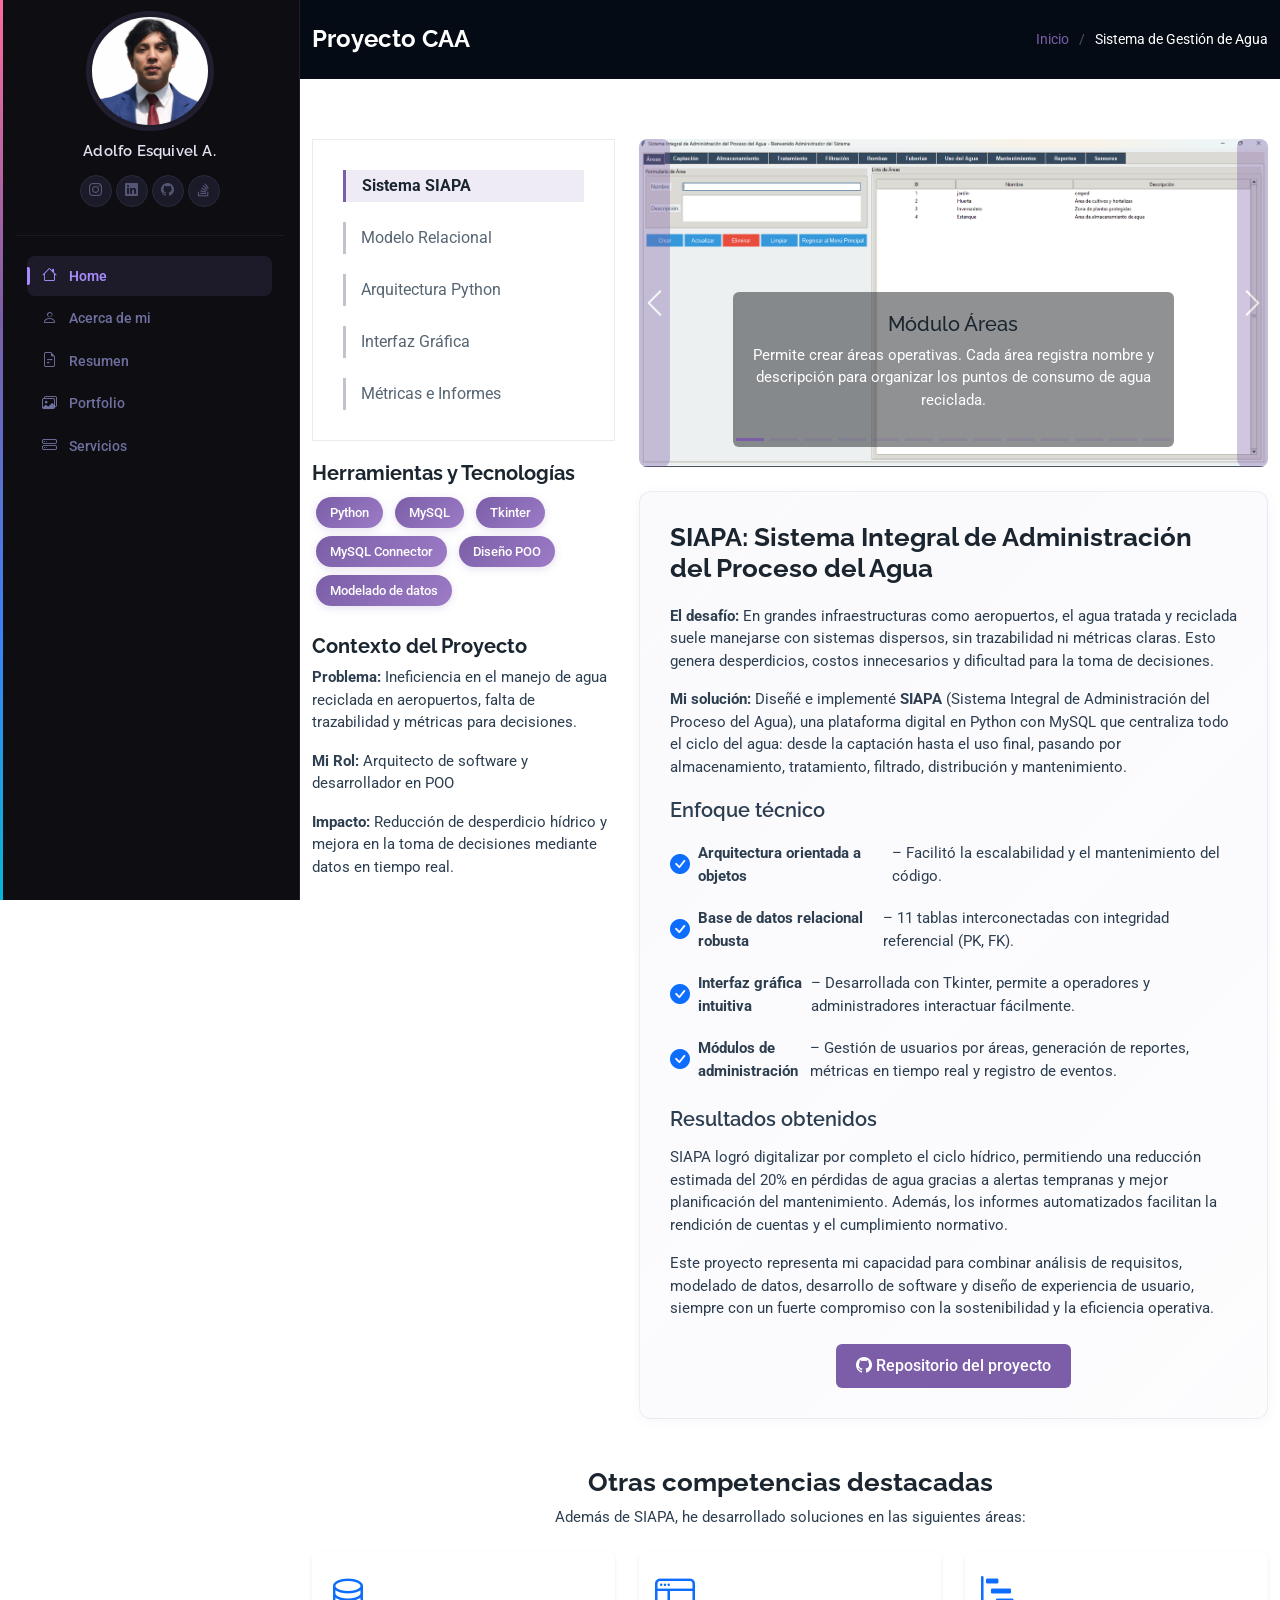
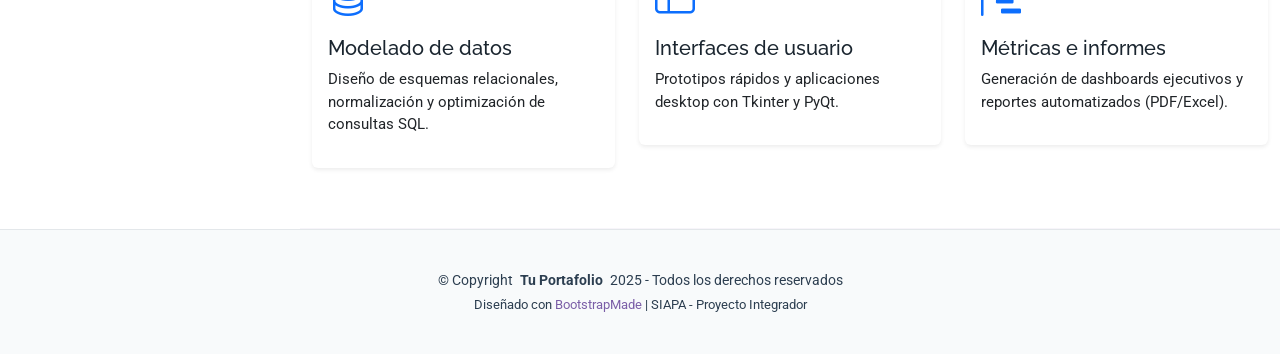
==== iPortfolio/portfolio-details.html @ 902dc4fa "Subiendo todos los archivos del Portafolio" ====
<!DOCTYPE html>
<html lang="es">

<head>
  <meta charset="utf-8">
  <meta content="width=device-width, initial-scale=1.0" name="viewport">
  <title>SIAPA - Portafolio de Proyecto Profesional</title>
  <meta content="Portafolio del sistema SIAPA para gestión de agua reciclada en aeropuertos" name="description">
  <meta content="SIAPA, agua, reciclaje, python, mysql, portafolio" name="keywords">

  <!-- Favicons -->
  <link href="assets/img/favicon.png" rel="icon">
  <link href="assets/img/apple-touch-icon.png" rel="apple-touch-icon">

  <!-- Fonts -->
  <link href="https://fonts.googleapis.com" rel="preconnect">
  <link href="https://fonts.gstatic.com" rel="preconnect" crossorigin>
  <link href="https://fonts.googleapis.com/css2?family=Roboto:ital,wght@0,100;0,300;0,400;0,500;0,700;0,900;1,100;1,300;1,400;1,500;1,700;1,900&family=Poppins:ital,wght@0,100;0,200;0,300;0,400;0,500;0,600;0,700;0,800;0,900;1,100;1,200;1,300;1,400;1,500;1,600;1,700;1,800;1,900&family=Raleway:ital,wght@0,100;0,200;0,300;0,400;0,500;0,600;0,700;0,800;0,900;1,100;1,200;1,300;1,400;1,500;1,600;1,700;1,800;1,900&display=swap" rel="stylesheet">

  <!-- Vendor CSS Files -->
  <link href="assets/vendor/bootstrap/css/bootstrap.min.css" rel="stylesheet">
  <link href="assets/vendor/bootstrap-icons/bootstrap-icons.css" rel="stylesheet">
  <link href="assets/vendor/aos/aos.css" rel="stylesheet">
  <link href="assets/vendor/glightbox/css/glightbox.min.css" rel="stylesheet">
  <link href="assets/vendor/swiper/swiper-bundle.min.css" rel="stylesheet">

  <!-- Main CSS File -->
  <link href="assets/css/main.css" rel="stylesheet">

  <style>
    /* Estilos mejorados para carrusel y presentación - Tema Aurora */
    .carousel-item img, .carousel-item video {
      max-height: 500px;
      object-fit: contain;
      background-color: #f8fafb;
      width: 100%;
      border-radius: 8px;
    }
    
    .carousel-control-prev, .carousel-control-next {
      background-color: rgba(123, 94, 167, 0.7);
      width: 5%;
      border-radius: 8px;
      transition: all 0.3s ease;
    }
    
    .carousel-control-prev:hover, .carousel-control-next:hover {
      background-color: rgba(123, 94, 167, 0.95);
    }
    
    .carousel-indicators [data-bs-target] {
      background-color: rgba(123, 94, 167, 0.4);
      transition: all 0.3s ease;
    }
    
    .carousel-indicators .active {
      background-color: #7b5ea7;
    }
    
    .services-list a {
      color: #2c3e50;
      border-left: 3px solid transparent;
      transition: all 0.3s ease;
      padding-left: 12px;
      display: block;
      margin-bottom: 8px;
    }
    
    .services-list a:hover {
      color: #7b5ea7;
      border-left-color: #7b5ea7;
      background-color: rgba(123, 94, 167, 0.05);
      padding-left: 16px;
    }
    
    .services-list a.active {
      background-color: rgba(123, 94, 167, 0.12);
      color: #7b5ea7;
      border-left-color: #7b5ea7;
      font-weight: 600;
      padding-left: 16px;
    }
    
    .badge-skill {
      background: linear-gradient(135deg, #7b5ea7 0%, #9d7bc7 100%);
      color: white;
      padding: 6px 14px;
      border-radius: 20px;
      font-size: 0.8rem;
      display: inline-block;
      margin: 4px;
      box-shadow: 0 2px 8px rgba(123, 94, 167, 0.2);
      transition: all 0.3s ease;
      font-weight: 500;
    }
    
    .badge-skill:hover {
      transform: translateY(-2px);
      box-shadow: 0 4px 12px rgba(123, 94, 167, 0.3);
    }
    
    .project-description {
      background: linear-gradient(135deg, rgba(123, 94, 167, 0.04) 0%, rgba(123, 94, 167, 0.02) 100%);
      border: 1px solid rgba(123, 94, 167, 0.1);
      padding: 30px;
      border-radius: 12px;
      margin-top: 30px;
      box-shadow: 0 2px 12px rgba(123, 94, 167, 0.06);
    }
    
    .project-description h3 {
      color: #1a252f;
      font-weight: 700;
      margin-bottom: 20px;
    }
    
    .project-description h4 {
      color: #2c3e50;
      font-weight: 600;
      margin-top: 20px;
      margin-bottom: 15px;
    }
    
    .project-description ul li {
      color: #2c3e50;
      margin-bottom: 10px;
    }
    
    .project-description a {
      display: inline-block;
      background-color: #7b5ea7;
      color: white;
      padding: 10px 20px;
      border-radius: 6px;
      transition: all 0.3s ease;
      font-weight: 500;
      text-decoration: none !important;
    }
    
    .project-description a:hover {
      background-color: rgba(123, 94, 167, 0.85);
      transform: translateY(-2px);
      box-shadow: 0 4px 12px rgba(123, 94, 167, 0.3);
    }
  </style>
</head>

<body class="service-details-page">

  <header id="header" class="header dark-background d-flex flex-column">
    <i class="header-toggle d-xl-none bi bi-list"></i>

    <div class="profile-img">
      <img src="assets/img/my-profile-img.jpeg" alt="" class="img-fluid rounded-circle">
    </div>

    <a href="index.html" class="logo d-flex align-items-center justify-content-center">
      <!-- Uncomment the line below if you also wish to use an image logo -->
      <!-- <img src="assets/img/logo.png" alt=""> -->
      <h1 class="sitename">Adolfo Esquivel A.</h1>
    </a>

    <div class="social-links text-center">
      <a href="https://www.instagram.com/angel.esqu.es/" class="instagram"><i class="bi bi-instagram"></i></a>
      <a href="https://www.linkedin.com/in/esquivel-%C3%A1guilar-adolfo-a-69b175354" class="linkedin"><i class="bi bi-linkedin"></i></a>
      <a href="https://github.com/angel-moviles" class="github"><i class="bi bi-github"></i></a>
      <a href="https://stackoverflow.com/users/32650673/esquivel-%c3%81guilar-adolfo-a" class="stack-overflow"><i class="bi bi-stack-overflow"></i></a>
    </div>

    <nav id="navmenu" class="navmenu">
      <ul>
        <li><a href="index.html" class="active"><i class="bi bi-house navicon"></i>Home</a></li>
        <li><a href="index.html#about"><i class="bi bi-person navicon"></i> Acerca de mi</a></li>
        <li><a href="index.html#resumen"><i class="bi bi-file-earmark-text navicon"></i> Resumen</a></li>
        <li><a href="index.html#portfolio"><i class="bi bi-images navicon"></i> Portfolio</a></li>
        <li><a href="index.html#services"><i class="bi bi-hdd-stack navicon"></i> Servicios</a></li>
      </ul>
    </nav>

  </header>

  <main class="main">

    <!-- Page Title -->
    <div class="page-title dark-background">
      <div class="container d-lg-flex justify-content-between align-items-center">
        <h1 class="mb-2 mb-lg-0">Proyecto CAA</h1>
        <nav class="breadcrumbs">
          <ol>
            <li><a href="index.html">Inicio</a></li>
            <li class="current">Sistema de Gestión de Agua</li>
          </ol>
        </nav>
      </div>
    </div><!-- End Page Title -->

    <!-- Service Details Section (Portafolio SIAPA) -->
    <section id="service-details" class="service-details section">

      <div class="container">

        <div class="row gy-4">

          <!-- Barra lateral: Habilidades y contexto rápido -->
          <div class="col-lg-4" data-aos="fade-up" data-aos-delay="100">
            <div class="services-list">
              <a href="#" class="active">Sistema SIAPA</a>
              <a href="#">Modelo Relacional</a>
              <a href="#">Arquitectura Python</a>
              <a href="#">Interfaz Gráfica</a>
              <a href="#">Métricas e Informes</a>
            </div>

            <h4>Herramientas y Tecnologías</h4>
            <p>
              <span class="badge-skill">Python</span>
              <span class="badge-skill">MySQL</span>
              <span class="badge-skill">Tkinter</span>
              <span class="badge-skill">MySQL Connector</span>
              <span class="badge-skill">Diseño POO</span>
              <span class="badge-skill">Modelado de datos</span>
            </p>

            <h4 class="mt-4">Contexto del Proyecto</h4>
            <p><strong>Problema:</strong> Ineficiencia en el manejo de agua reciclada en aeropuertos, falta de trazabilidad y métricas para decisiones.</p>
            <p><strong>Mi Rol:</strong> Arquitecto de software y desarrollador en POO</p>
            <p><strong>Impacto:</strong> Reducción de desperdicio hídrico y mejora en la toma de decisiones mediante datos en tiempo real.</p>
          </div>

          <!-- Columna principal: Carrusel + Explicación del Proyecto -->
          <div class="col-lg-8" data-aos="fade-up" data-aos-delay="200">
            
            <!-- CARRUSEL: 11 IMÁGENES + 2 VIDEOS -->
            <div id="siapaCarousel" class="carousel slide" data-bs-ride="carousel">
              <div class="carousel-indicators">
                <button type="button" data-bs-target="#siapaCarousel" data-bs-slide-to="0" class="active" aria-current="true" aria-label="Slide 1"></button>
                <button type="button" data-bs-target="#siapaCarousel" data-bs-slide-to="1" aria-label="Slide 2"></button>
                <button type="button" data-bs-target="#siapaCarousel" data-bs-slide-to="2" aria-label="Slide 3"></button>
                <button type="button" data-bs-target="#siapaCarousel" data-bs-slide-to="3" aria-label="Slide 4"></button>
                <button type="button" data-bs-target="#siapaCarousel" data-bs-slide-to="4" aria-label="Slide 5"></button>
                <button type="button" data-bs-target="#siapaCarousel" data-bs-slide-to="5" aria-label="Slide 6"></button>
                <button type="button" data-bs-target="#siapaCarousel" data-bs-slide-to="6" aria-label="Slide 7"></button>
                <button type="button" data-bs-target="#siapaCarousel" data-bs-slide-to="7" aria-label="Slide 8"></button>
                <button type="button" data-bs-target="#siapaCarousel" data-bs-slide-to="8" aria-label="Slide 9"></button>
                <button type="button" data-bs-target="#siapaCarousel" data-bs-slide-to="9" aria-label="Slide 10"></button>
                <button type="button" data-bs-target="#siapaCarousel" data-bs-slide-to="10" aria-label="Slide 11"></button>
                <button type="button" data-bs-target="#siapaCarousel" data-bs-slide-to="11" aria-label="Slide 12 (Video)"></button>
                <button type="button" data-bs-target="#siapaCarousel" data-bs-slide-to="12" aria-label="Slide 13 (Video)"></button>
              </div>
              <div class="carousel-inner">
                <!-- 11 Imágenes (ejemplos ilustrativos. Reemplaza rutas por tus imágenes) -->
                <div class="carousel-item active">
                  <img src="assets/img/siapa/image1.png" class="d-block w-100" alt="Módulo Áreas - SIAPA">
                  <div class="carousel-caption d-none d-md-block bg-dark bg-opacity-50 rounded">
                    <h5>Módulo Áreas</h5>
                    <p>Permite crear áreas operativas. Cada área registra nombre y descripción para organizar los puntos de consumo de agua reciclada.</p>
                  </div>
                </div>
                <div class="carousel-item">
                  <img src="assets/img/siapa/image2.png" class="d-block w-100" alt="Módulo Captación">
                  <div class="carousel-caption d-none d-md-block bg-dark bg-opacity-50 rounded">
                    <h5>Módulo Captación</h5>
                    <p>Registro de volumen de agua captada con descripción y fecha.</p>
                  </div>
                </div>
                <div class="carousel-item">
                  <img src="assets/img/siapa/image3.png" class="d-block w-100" alt="Almacenamiento">
                  <div class="carousel-caption d-none d-md-block bg-dark bg-opacity-50 rounded">
                    <h5>Gestión de Almacenamiento</h5>
                    <p>Control de capacidad, estado (lleno/vacío/mantenimiento) y trazabilidad.</p>
                  </div>
                </div>
                <div class="carousel-item">
                  <img src="assets/img/siapa/image4.png" class="d-block w-100" alt="Tratamiento">
                  <div class="carousel-caption d-none d-md-block bg-dark bg-opacity-50 rounded">
                    <h5>Proceso de Tratamiento</h5>
                    <p>Métodos químico, biológico o físico con registro de eficiencia.</p>
                  </div>
                </div>
                <div class="carousel-item">
                  <img src="assets/img/siapa/image5.png" class="d-block w-100" alt="Filtración">
                  <div class="carousel-caption d-none d-md-block bg-dark bg-opacity-50 rounded">
                    <h5>Sistema de Filtración</h5>
                    <p>Tipos de filtro (arena, carbón, membrana) y estado operativo.</p>
                  </div>
                </div>
                <div class="carousel-item">
                  <img src="assets/img/siapa/image6.png" class="d-block w-100" alt="Distribución">
                  <div class="carousel-caption d-none d-md-block bg-dark bg-opacity-50 rounded">
                    <h5>Distribución de Agua</h5>
                    <p>Asignación de volúmenes a diferentes destinos dentro del aeropuerto.</p>
                  </div>
                </div>
                <div class="carousel-item">
                  <img src="assets/img/siapa/image8.png" class="d-block w-100" alt="Uso final">
                  <div class="carousel-caption d-none d-md-block bg-dark bg-opacity-50 rounded">
                    <h5>Registro de Uso</h5>
                    <p>Consumo final del agua reciclada y su aplicación (riego, sanitarios, etc.)</p>
                  </div>
                </div>
                <div class="carousel-item">
                  <img src="assets/img/siapa/image9.png" class="d-block w-100" alt="Mantenimiento">
                  <div class="carousel-caption d-none d-md-block bg-dark bg-opacity-50 rounded">
                    <h5>Instalación y Mantenimiento</h5>
                    <p>Historial de trabajos, fechas y observaciones técnicas.</p>
                  </div>
                </div>
                <div class="carousel-item">
                  <img src="assets/img/siapa/image11.png" class="d-block w-100" alt="Generación de reportes">
                  <div class="carousel-caption d-none d-md-block bg-dark bg-opacity-50 rounded">
                    <h5>Reportes Automatizados</h5>
                    <p>Exportación de informes operativos y administrativos en PDF/CSV.</p>
                  </div>
                </div>
                <div class="carousel-item">
                  <img src="assets/img/siapa/image10.png" class="d-block w-100" alt="Métricas">
                  <div class="carousel-caption d-none d-md-block bg-dark bg-opacity-50 rounded">
                    <h5>Panel de Sensores</h5>
                    <p>Dar de alta y gestionar sensores para clasificarlos en diferentes áreas.</p>
                  </div>
                </div>
                <!-- 2 VIDEOS: demostraciones del sistema -->
                <div class="carousel-item">
                  <video class="d-block w-100" controls>
                    <source src="assets/videos/demo_siapa_operacion.mp4" type="video/mp4">
                    Tu navegador no soporta videos.
                  </video>
                  <div class="carousel-caption d-none d-md-block bg-dark bg-opacity-50 rounded">
                    <h5>Demo Operativa</h5>
                    <p>Demostración de como funciona el sistema de bombas con un motor y una placa arduino con el sistema SIAPA.</p>
                  </div>
                </div>
                <div class="carousel-item">
                  <video class="d-block w-100" controls>
                    <source src="assets/videos/demo_siapa_administracion.mp4" type="video/mp4">
                    Tu navegador no soporta videos.
                  </video>
                  <div class="carousel-caption d-none d-md-block bg-dark bg-opacity-50 rounded">
                    <h5>Gestión de Almacenamiento</h5>
                    <p>Demostración de cómo se gestiona el almacenamiento por medio de graficas y el uso de un sensor ultrasonico para el llenado de agua</p>
                  </div>
                </div>
              </div>
              <button class="carousel-control-prev" type="button" data-bs-target="#siapaCarousel" data-bs-slide="prev">
                <span class="carousel-control-prev-icon" aria-hidden="true"></span>
                <span class="visually-hidden">Anterior</span>
              </button>
              <button class="carousel-control-next" type="button" data-bs-target="#siapaCarousel" data-bs-slide="next">
                <span class="carousel-control-next-icon" aria-hidden="true"></span>
                <span class="visually-hidden">Siguiente</span>
              </button>
            </div>
            <!-- Fin Carrusel -->

            <!-- Explicación detallada del proyecto -->
            <div class="project-description mt-4">
              <h3>SIAPA: Sistema Integral de Administración del Proceso del Agua</h3>
              <p>
                <strong>El desafío:</strong> En grandes infraestructuras como aeropuertos, el agua tratada y reciclada suele manejarse con sistemas dispersos, sin trazabilidad ni métricas claras. Esto genera desperdicios, costos innecesarios y dificultad para la toma de decisiones.
              </p>
              <p>
                <strong>Mi solución:</strong> Diseñé e implementé <strong>SIAPA</strong> (Sistema Integral de Administración del Proceso del Agua), una plataforma digital en Python con MySQL que centraliza todo el ciclo del agua: desde la captación hasta el uso final, pasando por almacenamiento, tratamiento, filtrado, distribución y mantenimiento.
              </p>
              <h4>Enfoque técnico</h4>
              <ul>
                <li><i class="bi bi-check-circle-fill text-primary"></i> <strong>Arquitectura orientada a objetos</strong> – Facilitó la escalabilidad y el mantenimiento del código.</li>
                <li><i class="bi bi-check-circle-fill text-primary"></i> <strong>Base de datos relacional robusta</strong> – 11 tablas interconectadas con integridad referencial (PK, FK).</li>
                <li><i class="bi bi-check-circle-fill text-primary"></i> <strong>Interfaz gráfica intuitiva</strong> – Desarrollada con Tkinter, permite a operadores y administradores interactuar fácilmente.</li>
                <li><i class="bi bi-check-circle-fill text-primary"></i> <strong>Módulos de administración</strong> – Gestión de usuarios por áreas, generación de reportes, métricas en tiempo real y registro de eventos.</li>
              </ul>
              <h4>Resultados obtenidos</h4>
              <p>
                SIAPA logró digitalizar por completo el ciclo hídrico, permitiendo una reducción estimada del 20% en pérdidas de agua gracias a alertas tempranas y mejor planificación del mantenimiento. Además, los informes automatizados facilitan la rendición de cuentas y el cumplimiento normativo.
              </p>
              <p>
                Este proyecto representa mi capacidad para combinar análisis de requisitos, modelado de datos, desarrollo de software y diseño de experiencia de usuario, siempre con un fuerte compromiso con la sostenibilidad y la eficiencia operativa.
              </p>
              <div class="text-center mt-4">
                <a href="#"  value="abrir" onclick="abrir()"><i class="bi bi-github"></i> Repositorio del proyecto</a>
              </div>
              <script>
                function abrir() {
                  window.open("https://github.com/angel-moviles/CAA", "_blank");
                }
              </script>
            </div>
          </div>

        </div>

        <!-- Sección adicional de servicios / habilidades (extra) -->
        <div class="row mt-5">
          <div class="col-12 text-center" data-aos="fade-up">
            <h3>Otras competencias destacadas</h3>
            <p class="mb-4">Además de SIAPA, he desarrollado soluciones en las siguientes áreas:</p>
          </div>
          <div class="col-md-4" data-aos="fade-up" data-aos-delay="100">
            <div class="card border-0 shadow-sm p-3">
              <i class="bi bi-database fs-1 text-primary"></i>
              <h5 class="mt-2">Modelado de datos</h5>
              <p>Diseño de esquemas relacionales, normalización y optimización de consultas SQL.</p>
            </div>
          </div>
          <div class="col-md-4" data-aos="fade-up" data-aos-delay="200">
            <div class="card border-0 shadow-sm p-3">
              <i class="bi bi-window-sidebar fs-1 text-primary"></i>
              <h5 class="mt-2">Interfaces de usuario</h5>
              <p>Prototipos rápidos y aplicaciones desktop con Tkinter y PyQt.</p>
            </div>
          </div>
          <div class="col-md-4" data-aos="fade-up" data-aos-delay="300">
            <div class="card border-0 shadow-sm p-3">
              <i class="bi bi-bar-chart-steps fs-1 text-primary"></i>
              <h5 class="mt-2">Métricas e informes</h5>
              <p>Generación de dashboards ejecutivos y reportes automatizados (PDF/Excel).</p>
            </div>
          </div>
        </div>

  </main>

  <footer id="footer" class="footer position-relative light-background">
    <div class="container">
      <div class="copyright text-center">
        <p>© <span>Copyright</span> <strong class="px-1 sitename">Tu Portafolio</strong> <span>2025 - Todos los derechos reservados</span></p>
      </div>
      <div class="credits">
        Diseñado con <a href="https://bootstrapmade.com/">BootstrapMade</a> | SIAPA - Proyecto Integrador
      </div>
    </div>
  </footer>

  <!-- Scroll Top -->
  <a href="#" id="scroll-top" class="scroll-top d-flex align-items-center justify-content-center"><i class="bi bi-arrow-up-short"></i></a>

  <!-- Preloader -->
  <div id="preloader"></div>

  <!-- Vendor JS Files -->
  <script src="assets/vendor/bootstrap/js/bootstrap.bundle.min.js"></script>
  <script src="assets/vendor/php-email-form/validate.js"></script>
  <script src="assets/vendor/aos/aos.js"></script>
  <script src="assets/vendor/typed.js/typed.umd.js"></script>
  <script src="assets/vendor/purecounter/purecounter_vanilla.js"></script>
  <script src="assets/vendor/waypoints/noframework.waypoints.js"></script>
  <script src="assets/vendor/glightbox/js/glightbox.min.js"></script>
  <script src="assets/vendor/imagesloaded/imagesloaded.pkgd.min.js"></script>
  <script src="assets/vendor/isotope-layout/isotope.pkgd.min.js"></script>
  <script src="assets/vendor/swiper/swiper-bundle.min.js"></script>

  <!-- Main JS File -->
  <script src="assets/js/main.js"></script>

  <!-- Inicialización opcional para que los videos se reproduzcan correctamente en el carrusel (si se desea pausar al cambiar) -->
  <script>
    // Pequeño script para pausar videos cuando se cambia de slide en el carrusel
    var carousel = document.getElementById('siapaCarousel');
    carousel.addEventListener('slide.bs.carousel', function (event) {
      var videos = carousel.querySelectorAll('video');
      videos.forEach(function(video) {
        video.pause();
      });
    });
  </script>
</body>

</html>
---- iPortfolio/assets/css/main.css ----
/**
* Template Name: iPortfolio
* Template URL: https://bootstrapmade.com/iportfolio-bootstrap-portfolio-websites-template/
* Updated: Jun 29 2024 with Bootstrap v5.3.3
* Author: BootstrapMade.com
* License: https://bootstrapmade.com/license/
*/

/*--------------------------------------------------------------
# Font & Color Variables
# Help: https://bootstrapmade.com/color-system/
--------------------------------------------------------------*/
/* Fonts */
:root {
  --default-font: "Roboto",  system-ui, -apple-system, "Segoe UI", Roboto, "Helvetica Neue", Arial, "Noto Sans", "Liberation Sans", sans-serif, "Apple Color Emoji", "Segoe UI Emoji", "Segoe UI Symbol", "Noto Color Emoji";
  --heading-font: "Raleway",  sans-serif;
  --nav-font: "Poppins",  sans-serif;
}

/* Global Colors - The following color variables are used throughout the website. Updating them here will change the color scheme of the entire website */
:root { 
  --background-color: #ffffff; /* Clean white background */
  --default-color: #2c3e50; /* Dark text for good readability */
  --heading-color: #1a252f; /* Darker headings for hierarchy */
  --accent-color: #7b5ea7; /* Aurora purple for modern look */
  --surface-color: #f8fafb; /* Light surface for cards and panels */
  --contrast-color: #ffffff; /* White contrast text */
}

/* Nav Menu Colors - The following color variables are used specifically for the navigation menu. They are separate from the global colors to allow for more customization options */
:root {
  --nav-color: #a8a9b4;  /* The default color of the main navmenu links */
  --nav-hover-color: #ffffff; /* Applied to main navmenu links when they are hovered over or active */
  --nav-mobile-background-color: #040b14; /* Used as the background color for mobile navigation menu */
  --nav-dropdown-background-color: #040b14; /* Used as the background color for dropdown items that appear when hovering over primary navigation items */
  --nav-dropdown-color: #a8a9b4; /* Used for navigation links of the dropdown items in the navigation menu. */
  --nav-dropdown-hover-color: #ffffff; /* Similar to --nav-hover-color, this color is applied to dropdown navigation links when they are hovered over. */

  --aurora-pink:   #ff6b9d;
  --aurora-purple: #7b5ea7;
  --aurora-blue:   #3b82f6;
  --aurora-cyan:   #06b6d4;
  --nav-bg:        #0d0d12;
  --nav-border:    #1e1e2e;
  --nav-surface:   #191926;
  --nav-active-bg: rgba(167, 139, 250, 0.10);
  --nav-active-color: #a78bfa;
  --nav-text:      #7070a0;
  --nav-text-hover:#c0c0e0;
  --nav-divider:   #1a1a26;
}

/* Color Presets - These classes override global colors when applied to any section or element, providing reuse of the same color scheme. */

.light-background {
  --background-color: #f8fafb;
  --default-color: #2c3e50;
  --heading-color: #1a252f;
  --surface-color: #ffffff;
  --contrast-color: #2c3e50;
}

.dark-background {
  --background-color: #040b14;
  --default-color: #ffffff;
  --heading-color: #ffffff;
  --surface-color: #011a3a;
  --contrast-color: #ffffff;
}

/* Smooth scroll */
:root {
  scroll-behavior: smooth;
}

/*--------------------------------------------------------------
# General Styling & Shared Classes
--------------------------------------------------------------*/
body {
  color: var(--default-color);
  background-color: var(--background-color);
  font-family: var(--default-font);
}

a {
  color: var(--accent-color);
  text-decoration: none;
  transition: 0.3s;
}

a:hover {
  color: color-mix(in srgb, var(--accent-color), transparent 25%);
  text-decoration: none;
}

h1,
h2,
h3,
h4,
h5,
h6 {
  color: var(--heading-color);
  font-family: var(--heading-font);
}

/* PHP Email Form Messages
------------------------------*/
.php-email-form .error-message {
  display: none;
  background: #df1529;
  color: #ffffff;
  text-align: left;
  padding: 15px;
  margin-bottom: 24px;
  font-weight: 600;
}

.php-email-form .sent-message {
  display: none;
  color: #ffffff;
  background: #059652;
  text-align: center;
  padding: 15px;
  margin-bottom: 24px;
  font-weight: 600;
}

.php-email-form .loading {
  display: none;
  background: var(--surface-color);
  text-align: center;
  padding: 15px;
  margin-bottom: 24px;
}

.php-email-form .loading:before {
  content: "";
  display: inline-block;
  border-radius: 50%;
  width: 24px;
  height: 24px;
  margin: 0 10px -6px 0;
  border: 3px solid var(--accent-color);
  border-top-color: var(--surface-color);
  animation: php-email-form-loading 1s linear infinite;
}

@keyframes php-email-form-loading {
  0% {
    transform: rotate(0deg);
  }

  100% {
    transform: rotate(360deg);
  }
}

/*--------------------------------------------------------------
# Global Header
--------------------------------------------------------------*/
.header {
  color: var(--default-color);
  background-color: var(--background-color);
  position: fixed;
  top: 0;
  left: 0;
  bottom: 0;
  padding: 0 15px;
  width: 300px;
  transition: all ease-in-out 0.3s;
  overflow-y: auto;
  z-index: 997;
  border-right: 1px solid color-mix(in srgb, var(--default-color), transparent 90%);
}

.header .profile-img img {
  margin: 15px auto;
  display: block;
  width: 120px;
  border: 2px solid var(--nav-border);
  box-shadow: 0 0 0 4px rgba(123, 94, 167, 0.20);
  transition: box-shadow 0.3s ease;
}

#header {
  background-color: var(--nav-bg) !important;
  border-right: 1px solid var(--nav-border);
  min-height: 100vh;
}

#header::before {
  content: '';
  position: absolute;
  top: 0;
  left: 0;
  width: 3px;
  height: 100%;
  background: linear-gradient(
    180deg,
    var(--aurora-pink)   0%,
    var(--aurora-purple) 35%,
    var(--aurora-blue)   70%,
    var(--aurora-cyan)   100%
  );
  z-index: 1;
}

.header > * {
  position: relative;
  z-index: 2;
}

.header .logo {
  line-height: 1;
  margin-bottom: 15px;
}

.header .logo img {
  max-height: 32px;
  margin-right: 8px;
}

.header .logo h1 {
  font-size: 15px !important;
  margin: 0;
  font-weight: 600;
  color: #e2e2f0 !important;
  letter-spacing: 0.2px;
}

.header .social-links {
  margin: 0 0 20px 0;
}

.header .social-links a {
  width: 32px;
  height: 32px;
  border-radius: 50% !important;
  background: #1a1a28 !important;
  border: 1px solid #2a2a3e !important;
  color: #555575 !important;
  display: inline-flex;
  align-items: center;
  justify-content: center;
  transition: all 0.2s ease;
  font-size: 13px;
}

.header .social-links a:hover {
  border-color: var(--aurora-purple) !important;
  color: var(--aurora-purple) !important;
  background: rgba(123, 94, 167, 0.12) !important;
  transform: translateY(-2px);
}

.header .social-links a.instagram:hover {
  border-color: var(--aurora-pink) !important;
  color: var(--aurora-pink) !important;
  background: rgba(255, 107, 157, 0.10) !important;
}

.header .social-links a.linkedin:hover {
  border-color: var(--aurora-blue) !important;
  color: var(--aurora-blue) !important;
  background: rgba(59, 130, 246, 0.10) !important;
}

.header .social-links a.github:hover {
  border-color: #e2e2f0 !important;
  color: #e2e2f0 !important;
  background: rgba(226, 226, 240, 0.08) !important;
}

.header .social-links a.stack-overflow:hover {
  border-color: #f0a500 !important;
  color: #f0a500 !important;
  background: rgba(240, 165, 0, 0.10) !important;
}

main {
  margin-left: 300px;
  transition: margin-left 0.3s ease;
}

@media (max-width: 1199px) {
  main {
    margin-left: 0;
  }

  .header {
    left: -100%;
  }
}

.header.header-show {
  left: 0;
}

.header .header-toggle {
  color: #a78bfa !important;
  background-color: transparent;
  font-size: 22px;
  display: flex;
  align-items: center;
  justify-content: center;
  width: 40px;
  height: 40px;
  border-radius: 50%;
  cursor: pointer;
  position: fixed;
  top: 15px;
  right: 15px;
  z-index: 9999;
  transition: background-color 0.3s;
}

.header .header-toggle:hover {
  color: #fff !important;
}

/*--------------------------------------------------------------
# Navigation Menu
--------------------------------------------------------------*/
.mobile-nav-toggle {
  display: none;
}

.navmenu {
  border-top: 1px solid var(--nav-divider);
  margin-top: 0.5rem;
  padding-top: 0.5rem;
}

.navmenu ul {
  padding: 0.75rem;
  list-style: none;
  display: flex;
  flex-direction: column;
  gap: 2px;
}

.navmenu ul li a {
  display: flex;
  align-items: center;
  gap: 10px;
  padding: 9px 12px;
  border-radius: 8px;
  color: var(--nav-text) !important;
  font-size: 13.5px;
  font-weight: 500;
  text-decoration: none;
  transition: all 0.15s ease;
  position: relative;
}

.navmenu ul li a .navicon {
  font-size: 15px;
  width: 20px;
  text-align: center;
  transition: color 0.15s ease;
}

.navmenu ul li a:hover {
  color: var(--nav-text-hover) !important;
  background: var(--nav-surface);
}

.navmenu ul li a:hover .navicon {
  color: var(--nav-text-hover);
}

.navmenu ul li a.active {
  color: var(--nav-active-color) !important;
  background: var(--nav-active-bg);
  font-weight: 600;
}

.navmenu ul li a.active .navicon {
  color: var(--nav-active-color);
}

.navmenu ul li a.active::before {
  content: '';
  position: absolute;
  left: 0;
  top: 50%;
  transform: translateY(-50%);
  width: 3px;
  height: 18px;
  background: var(--nav-active-color);
  border-radius: 0 2px 2px 0;
}

.navmenu .dropdown {
  display: block;
}

.navmenu .dropdown a,
.navmenu .dropdown a:focus {
  color: var(--nav-dropdown-color);
}

.navmenu .dropdown a:hover,
.navmenu .dropdown .active,
.navmenu .dropdown .active:focus {
  color: var(--nav-dropdown-hover-color);
}

.navmenu .dropdown ul {
  position: static;
  display: none;
  z-index: 99;
  padding: 5px 10px;
  margin: 5px 10px;
  background-color: var(--nav-dropdown-background-color);
  border: 1px solid color-mix(in srgb, var(--default-color), transparent 90%);
  box-shadow: none;
  transition: all 0.5s ease-in-out;
}

.navmenu .dropdown ul ul {
  background-color: rgba(33, 37, 41, 0.1);
}

.navmenu .dropdown>.dropdown-active {
  display: block;
  background-color: rgba(33, 37, 41, 0.03);
}

/*--------------------------------------------------------------
# Global Footer
--------------------------------------------------------------*/
.footer {
  color: var(--default-color);
  background-color: var(--background-color);
  font-size: 14px;
  padding: 40px 0;
  position: relative;
  border-top: 1px solid color-mix(in srgb, var(--default-color), transparent 90%);
}

.footer .copyright p {
  margin-bottom: 0;
}

.footer .credits {
  margin-top: 4px;
  font-size: 13px;
  text-align: center;
}

/*--------------------------------------------------------------
# Preloader
--------------------------------------------------------------*/
#preloader {
  position: fixed;
  inset: 0;
  z-index: 999999;
  overflow: hidden;
  background: var(--background-color);
  transition: all 0.6s ease-out;
}

#preloader:before {
  content: "";
  position: fixed;
  top: calc(50% - 30px);
  left: calc(50% - 30px);
  border: 6px solid #ffffff;
  border-color: var(--accent-color) transparent var(--accent-color) transparent;
  border-radius: 50%;
  width: 60px;
  height: 60px;
  animation: animate-preloader 1.5s linear infinite;
}

@keyframes animate-preloader {
  0% {
    transform: rotate(0deg);
  }

  100% {
    transform: rotate(360deg);
  }
}

/*--------------------------------------------------------------
# Scroll Top Button
--------------------------------------------------------------*/
.scroll-top {
  position: fixed;
  visibility: hidden;
  opacity: 0;
  right: 15px;
  bottom: -15px;
  z-index: 99999;
  background-color: var(--accent-color);
  width: 44px;
  height: 44px;
  border-radius: 50px;
  transition: all 0.4s;
}

.scroll-top i {
  font-size: 24px;
  color: var(--contrast-color);
  line-height: 0;
}

.scroll-top:hover {
  background-color: color-mix(in srgb, var(--accent-color), transparent 20%);
  color: var(--contrast-color);
}

.scroll-top.active {
  visibility: visible;
  opacity: 1;
  bottom: 15px;
}

/*--------------------------------------------------------------
# Disable aos animation delay on mobile devices
--------------------------------------------------------------*/
@media screen and (max-width: 768px) {
  [data-aos-delay] {
    transition-delay: 0 !important;
  }
}

/*--------------------------------------------------------------
# Global Page Titles & Breadcrumbs
--------------------------------------------------------------*/
.page-title {
  color: var(--default-color);
  background-color: var(--background-color);
  padding: 25px 0;
  position: relative;
}

.page-title h1 {
  font-size: 24px;
  font-weight: 700;
}

.page-title .breadcrumbs ol {
  display: flex;
  flex-wrap: wrap;
  list-style: none;
  padding: 0;
  margin: 0;
  font-size: 14px;
  font-weight: 400;
}

.page-title .breadcrumbs ol li+li {
  padding-left: 10px;
}

.page-title .breadcrumbs ol li+li::before {
  content: "/";
  display: inline-block;
  padding-right: 10px;
  color: color-mix(in srgb, var(--default-color), transparent 70%);
}

/*--------------------------------------------------------------
# Global Sections
--------------------------------------------------------------*/
section,
.section {
  color: var(--default-color);
  background-color: var(--background-color);
  padding: 60px 0;
  overflow: clip;
  border-bottom: 1px solid rgba(123, 94, 167, 0.06);
}

/*--------------------------------------------------------------
# Global Section Titles
--------------------------------------------------------------*/
.section-title {
  padding-bottom: 60px;
  position: relative;
}

.section-title h2 {
  font-size: 32px;
  font-weight: 700;
  margin-bottom: 20px;
  padding-bottom: 20px;
  position: relative;
}

.section-title h2:after {
  content: "";
  position: absolute;
  display: block;
  width: 50px;
  height: 3px;
  background: var(--accent-color);
  left: 0;
  bottom: 0;
}

.section-title p {
  margin-bottom: 0;
  color: rgba(44, 62, 80, 0.7);
  font-size: 16px;
  font-weight: 500;
}

/*--------------------------------------------------------------
# Hero Section
--------------------------------------------------------------*/
.hero {
  width: 100%;
  min-height: 100vh;
  position: relative;
  padding: 80px 0;
  display: flex;
  align-items: center;
  justify-content: center;
}

.hero img {
  position: absolute;
  inset: 0;
  display: block;
  width: 100%;
  height: 100%;
  object-fit: cover;
  z-index: 1;
}

.hero:before {
  content: "";
  background: color-mix(in srgb, var(--background-color), transparent 70%);
  position: absolute;
  inset: 0;
  z-index: 2;
}

.hero .container {
  position: relative;
  z-index: 3;
}

.hero h2 {
  margin: 0;
  font-size: 64px;
  font-weight: 700;
}

.hero p {
  margin: 5px 0 0 0;
  font-size: 26px;
}

.hero p span {
  letter-spacing: 1px;
  border-bottom: 2px solid var(--accent-color);
}

.hero .social-links {
  margin-top: 25px;
}

.hero .social-links a {
  font-size: 24px;
  display: inline-block;
  color: color-mix(in srgb, var(--default-color), transparent 50%);
  line-height: 1;
  margin-right: 20px;
  transition: 0.3s;
}

.hero .social-links a:hover {
  color: var(--accent-color);
}

@media (max-width: 768px) {
  .hero h2 {
    font-size: 32px;
  }

  .hero p {
    font-size: 20px;
  }
}

/*--------------------------------------------------------------
# About Section
--------------------------------------------------------------*/
.about .content h2 {
  font-weight: 700;
  font-size: 24px;
}

.about .content ul {
  list-style: none;
  padding: 0;
}

.about .content ul li {
  margin-bottom: 20px;
  display: flex;
  align-items: center;
}

.about .content ul strong {
  margin-right: 10px;
}

.about .content ul i {
  font-size: 16px;
  margin-right: 5px;
  color: var(--accent-color);
  line-height: 0;
}

/*--------------------------------------------------------------
# Stats Section
--------------------------------------------------------------*/
.stats .stats-item {
  padding: 30px;
  width: 100%;
}

.stats .stats-item i {
  color: var(--accent-color);
  display: block;
  font-size: 44px;
  float: left;
  line-height: 0;
}

.stats .stats-item .purecounter {
  color: var(--heading-color);
  font-size: 48px;
  line-height: 40px;
  display: block;
  font-weight: 700;
  margin-left: 60px;
}

.stats .stats-item p {
  color: color-mix(in srgb, var(--default-color), transparent 40%);
  padding: 15px 0 0 0;
  margin: 0 0 0 60px;
  font-family: var(--heading-font);
  font-size: 14px;
}

/*--------------------------------------------------------------
# Skills Section
--------------------------------------------------------------*/
.skills .progress {
  height: 60px;
  display: block;
  background: none;
  border-radius: 0;
}

.skills .progress .skill {
  color: var(--heading-color);
  padding: 0;
  margin: 0 0 6px 0;
  text-transform: uppercase;
  display: block;
  font-weight: 600;
  font-family: var(--heading-font);
}

.skills .progress .skill .val {
  float: right;
  font-style: normal;
}

.skills .progress-bar-wrap {
  background: color-mix(in srgb, var(--default-color), transparent 90%);
  height: 10px;
}

.skills .progress-bar {
  width: 1px;
  height: 10px;
  transition: 0.9s;
  background-color: var(--accent-color);
}

/*--------------------------------------------------------------
# Resume Section
--------------------------------------------------------------*/
.resume .resume-title {
  color: var(--heading-color);
  font-size: 26px;
  font-weight: 700;
  margin-top: 20px;
  margin-bottom: 20px;
}

.resume .resume-item {
  padding: 25px;
  margin-top: 0;
  border-left: 3px solid var(--accent-color);
  position: relative;
  background-color: var(--surface-color);
  border-radius: 8px;
  margin-bottom: 25px;
  box-shadow: 0 2px 8px rgba(123, 94, 167, 0.08);
  transition: all 0.3s ease;
}

.resume .resume-item:hover {
  box-shadow: 0 4px 16px rgba(123, 94, 167, 0.15);
  transform: translateY(-2px);
}

.resume .resume-item h4 {
  line-height: 18px;
  font-size: 18px;
  font-weight: 600;
  text-transform: uppercase;
  color: color-mix(in srgb, var(--default-color), transparent 20%);
  margin-bottom: 10px;
}

.resume .resume-item h5 {
  font-size: 16px;
  padding: 5px 15px;
  display: inline-block;
  font-weight: 600;
  margin-bottom: 10px;
}

.resume .resume-item ul {
  padding-left: 20px;
}

.resume .resume-item ul li {
  padding-bottom: 10px;
}

.resume .resume-item:last-child {
  padding-bottom: 0;
}

.resume .resume-item::before {
  content: "";
  position: absolute;
  width: 16px;
  height: 16px;
  border-radius: 50px;
  left: -9px;
  top: 0;
  background: var(--background-color);
  border: 2px solid var(--accent-color);
}

/*--------------------------------------------------------------
# Portfolio Section
--------------------------------------------------------------*/
.portfolio .portfolio-filters {
  padding: 0;
  margin: 0 auto 20px auto;
  list-style: none;
  text-align: center;
}

.portfolio .portfolio-filters li {
  cursor: pointer;
  display: inline-block;
  padding: 0;
  font-size: 14px;
  font-weight: 400;
  margin: 0 10px;
  line-height: 1;
  text-transform: uppercase;
  margin-bottom: 10px;
  transition: all 0.3s ease-in-out;
}

.portfolio .portfolio-filters li:hover,
.portfolio .portfolio-filters li.filter-active {
  color: var(--accent-color);
}

.portfolio .portfolio-filters li:first-child {
  margin-left: 0;
}

.portfolio .portfolio-filters li:last-child {
  margin-right: 0;
}

@media (max-width: 575px) {
  .portfolio .portfolio-filters li {
    font-size: 14px;
    margin: 0 5px;
  }
}

.portfolio .portfolio-content {
  position: relative;
  overflow: hidden;
}

.portfolio .portfolio-content img {
  transition: 0.3s;
}

.portfolio .portfolio-content .portfolio-info {
  opacity: 0;
  position: absolute;
  inset: 0;
  z-index: 3;
  transition: all ease-in-out 0.3s;
  background: rgba(0, 0, 0, 0.6);
  padding: 15px;
}

.portfolio .portfolio-content .portfolio-info h4 {
  font-size: 14px;
  padding: 5px 10px;
  font-weight: 400;
  color: #ffffff;
  display: inline-block;
  background-color: var(--accent-color);
}

.portfolio .portfolio-content .portfolio-info p {
  position: absolute;
  bottom: 10px;
  text-align: center;
  display: inline-block;
  left: 0;
  right: 0;
  font-size: 16px;
  font-weight: 600;
  color: rgba(255, 255, 255, 0.8);
}

.portfolio .portfolio-content .portfolio-info .preview-link,
.portfolio .portfolio-content .portfolio-info .details-link {
  position: absolute;
  left: calc(50% - 40px);
  font-size: 26px;
  top: calc(50% - 14px);
  color: #fff;
  transition: 0.3s;
  line-height: 1.2;
}

.portfolio .portfolio-content .portfolio-info .preview-link:hover,
.portfolio .portfolio-content .portfolio-info .details-link:hover {
  color: var(--accent-color);
}

.portfolio .portfolio-content .portfolio-info .details-link {
  left: 50%;
  font-size: 34px;
  line-height: 0;
}

.portfolio .portfolio-content:hover .portfolio-info {
  opacity: 1;
}

.portfolio .portfolio-content:hover img {
  transform: scale(1.1);
}

/*--------------------------------------------------------------
# Services Section
--------------------------------------------------------------*/
.services .service-item {
  position: relative;
  background-color: var(--surface-color);
  border: 1px solid rgba(123, 94, 167, 0.12);
  border-radius: 12px;
  padding: 30px;
  transition: all 0.3s ease;
  box-shadow: 0 2px 8px rgba(123, 94, 167, 0.06);
}

.services .service-item:hover {
  transform: translateY(-4px);
  box-shadow: 0 8px 24px rgba(123, 94, 167, 0.15);
  border-color: rgba(123, 94, 167, 0.3);
}

.services .service-item .icon {
  background: var(--accent-color);
  display: flex;
  align-items: center;
  justify-content: center;
  width: 54px;
  height: 54px;
  border-radius: 50%;
  transition: 0.5s;
  border: 1px solid var(--accent-color);
  margin-right: 20px;
}

.services .service-item .icon i {
  color: var(--contrast-color);
  font-size: 24px;
  line-height: 0;
}

.services .service-item:hover .icon {
  background: var(--surface-color);
}

.services .service-item:hover .icon i {
  color: var(--accent-color);
}

.services .service-item .title {
  font-weight: 700;
  margin-bottom: 15px;
  font-size: 18px;
}

.services .service-item .title a {
  color: var(--heading-color);
}

.services .service-item .title a:hover {
  color: var(--accent-color);
}

.services .service-item .description {
  line-height: 24px;
  font-size: 14px;
}

/*--------------------------------------------------------------
# Testimonials Section
--------------------------------------------------------------*/
.testimonials .testimonials-carousel,
.testimonials .testimonials-slider {
  overflow: hidden;
}

.testimonials .testimonial-item {
  box-sizing: content-box;
  text-align: center;
  min-height: 320px;
}

.testimonials .testimonial-item .testimonial-img {
  width: 90px;
  border-radius: 50%;
  margin: 0 auto;
}

.testimonials .testimonial-item h3 {
  font-size: 18px;
  font-weight: bold;
  margin: 10px 0 5px 0;
}

.testimonials .testimonial-item h4 {
  font-size: 14px;
  color: color-mix(in srgb, var(--default-color), transparent 20%);
  margin: 0;
}

.testimonials .testimonial-item .quote-icon-left,
.testimonials .testimonial-item .quote-icon-right {
  color: color-mix(in srgb, var(--accent-color), transparent 40%);
  font-size: 26px;
  line-height: 0;
}

.testimonials .testimonial-item .quote-icon-left {
  display: inline-block;
  left: -5px;
  position: relative;
}

.testimonials .testimonial-item .quote-icon-right {
  display: inline-block;
  right: -5px;
  position: relative;
  top: 10px;
  transform: scale(-1, -1);
}

.testimonials .testimonial-item p {
  font-style: italic;
  margin: 0 15px 15px 15px;
  padding: 20px;
  background-color: var(--surface-color);
  position: relative;
  margin-bottom: 35px;
  border-radius: 6px;
  box-shadow: 0px 2px 15px rgba(0, 0, 0, 0.1);
}

.testimonials .testimonial-item p::after {
  content: "";
  width: 0;
  height: 0;
  border-top: 20px solid var(--surface-color);
  border-right: 20px solid transparent;
  border-left: 20px solid transparent;
  position: absolute;
  bottom: -20px;
  left: calc(50% - 20px);
}

.testimonials .swiper-wrapper {
  height: auto;
}

.testimonials .swiper-pagination {
  margin-top: 40px;
  position: relative;
}

.testimonials .swiper-pagination .swiper-pagination-bullet {
  width: 12px;
  height: 12px;
  background-color: var(--background-color);
  opacity: 1;
  border: 1px solid var(--accent-color);
}

.testimonials .swiper-pagination .swiper-pagination-bullet-active {
  background-color: var(--accent-color);
}

/*--------------------------------------------------------------
# Contact Section
--------------------------------------------------------------*/
.contact .info-wrap {
  background-color: var(--surface-color);
  box-shadow: 0 2px 12px rgba(123, 94, 167, 0.08);
  padding: 30px;
  border-radius: 12px;
  border: 1px solid rgba(123, 94, 167, 0.08);
}

@media (max-width: 575px) {
  .contact .info-wrap {
    padding: 20px;
  }
}

.contact .info-item {
  margin-bottom: 40px;
}

.contact .info-item i {
  font-size: 20px;
  color: var(--accent-color);
  background: color-mix(in srgb, var(--accent-color), transparent 92%);
  width: 44px;
  height: 44px;
  display: flex;
  justify-content: center;
  align-items: center;
  border-radius: 50px;
  transition: all 0.3s ease-in-out;
  margin-right: 15px;
}

.contact .info-item h3 {
  padding: 0;
  font-size: 18px;
  font-weight: 700;
  margin-bottom: 5px;
}

.contact .info-item p {
  padding: 0;
  margin-bottom: 0;
  font-size: 14px;
}

.contact .info-item:hover i {
  background: var(--accent-color);
  color: var(--contrast-color);
}

.contact .php-email-form {
  background-color: var(--surface-color);
  height: 100%;
  padding: 30px;
  box-shadow: 0 2px 12px rgba(123, 94, 167, 0.08);
  border-radius: 12px;
  border: 1px solid rgba(123, 94, 167, 0.08);
}

@media (max-width: 575px) {
  .contact .php-email-form {
    padding: 20px;
  }
}

.contact .php-email-form input[type=text],
.contact .php-email-form input[type=email],
.contact .php-email-form textarea {
  font-size: 14px;
  padding: 12px 15px;
  box-shadow: 0 1px 4px rgba(123, 94, 167, 0.04);
  border-radius: 6px;
  color: var(--default-color);
  background-color: #ffffff;
  border: 1px solid rgba(123, 94, 167, 0.15);
  transition: all 0.3s ease;
}

.contact .php-email-form input[type=text]:focus,
.contact .php-email-form input[type=email]:focus,
.contact .php-email-form textarea:focus {
  border-color: var(--accent-color);
  box-shadow: 0 0 0 3px rgba(123, 94, 167, 0.1);
}

.contact .php-email-form input[type=text]::placeholder,
.contact .php-email-form input[type=email]::placeholder,
.contact .php-email-form textarea::placeholder {
  color: rgba(44, 62, 80, 0.5);
}

.contact .php-email-form button[type=submit] {
  color: var(--contrast-color);
  background: var(--accent-color);
  border: 0;
  padding: 12px 35px;
  transition: all 0.4s ease;
  border-radius: 6px;
  font-weight: 600;
  letter-spacing: 0.5px;
}

.contact .php-email-form button[type=submit]:hover {
  background: color-mix(in srgb, var(--accent-color), transparent 15%);
  transform: translateY(-2px);
  box-shadow: 0 4px 12px rgba(123, 94, 167, 0.3);
}

/*--------------------------------------------------------------
# Portfolio Details Section
--------------------------------------------------------------*/
.portfolio-details .portfolio-details-slider img {
  width: 100%;
}

.portfolio-details .portfolio-details-slider .swiper-pagination {
  margin-top: 20px;
  position: relative;
}

.portfolio-details .portfolio-details-slider .swiper-pagination .swiper-pagination-bullet {
  width: 12px;
  height: 12px;
  background-color: color-mix(in srgb, var(--default-color), transparent 85%);
  opacity: 1;
}

.portfolio-details .portfolio-details-slider .swiper-pagination .swiper-pagination-bullet-active {
  background-color: var(--accent-color);
}

.portfolio-details .portfolio-info {
  padding: 30px;
  box-shadow: 0px 0 30px rgba(0, 0, 0, 0.1);
}

.portfolio-details .portfolio-info h3 {
  font-size: 22px;
  font-weight: 700;
  margin-bottom: 20px;
  padding-bottom: 20px;
  border-bottom: 1px solid color-mix(in srgb, var(--default-color), transparent 85%);
}

.portfolio-details .portfolio-info ul {
  list-style: none;
  padding: 0;
  font-size: 15px;
}

.portfolio-details .portfolio-info ul li+li {
  margin-top: 10px;
}

.portfolio-details .portfolio-description {
  padding-top: 30px;
}

.portfolio-details .portfolio-description h2 {
  font-size: 26px;
  font-weight: 700;
  margin-bottom: 20px;
}

.portfolio-details .portfolio-description p {
  padding: 0;
  color: color-mix(in srgb, var(--default-color), transparent 30%);
}

/*--------------------------------------------------------------
# Service Details Section
--------------------------------------------------------------*/
.service-details .services-list {
  padding: 10px 30px;
  border: 1px solid color-mix(in srgb, var(--default-color), transparent 90%);
  margin-bottom: 20px;
}

.service-details .services-list a {
  display: block;
  line-height: 1;
  padding: 8px 0 8px 15px;
  border-left: 3px solid color-mix(in srgb, var(--default-color), transparent 70%);
  margin: 20px 0;
  color: color-mix(in srgb, var(--default-color), transparent 20%);
  transition: 0.3s;
}

.service-details .services-list a.active {
  color: var(--heading-color);
  font-weight: 700;
  border-color: var(--accent-color);
}

.service-details .services-list a:hover {
  border-color: var(--accent-color);
}

.service-details .services-img {
  margin-bottom: 20px;
}

.service-details h3 {
  font-size: 26px;
  font-weight: 700;
}

.service-details h4 {
  font-size: 20px;
  font-weight: 700;
}

.service-details p {
  font-size: 15px;
}

.service-details ul {
  list-style: none;
  padding: 0;
  font-size: 15px;
}

.service-details ul li {
  padding: 5px 0;
  display: flex;
  align-items: center;
}

.service-details ul i {
  font-size: 20px;
  margin-right: 8px;
  color: var(--accent-color);
}

/*--------------------------------------------------------------
# Starter Section Section
--------------------------------------------------------------*/
.starter-section {
  /* Add your styles here */
}
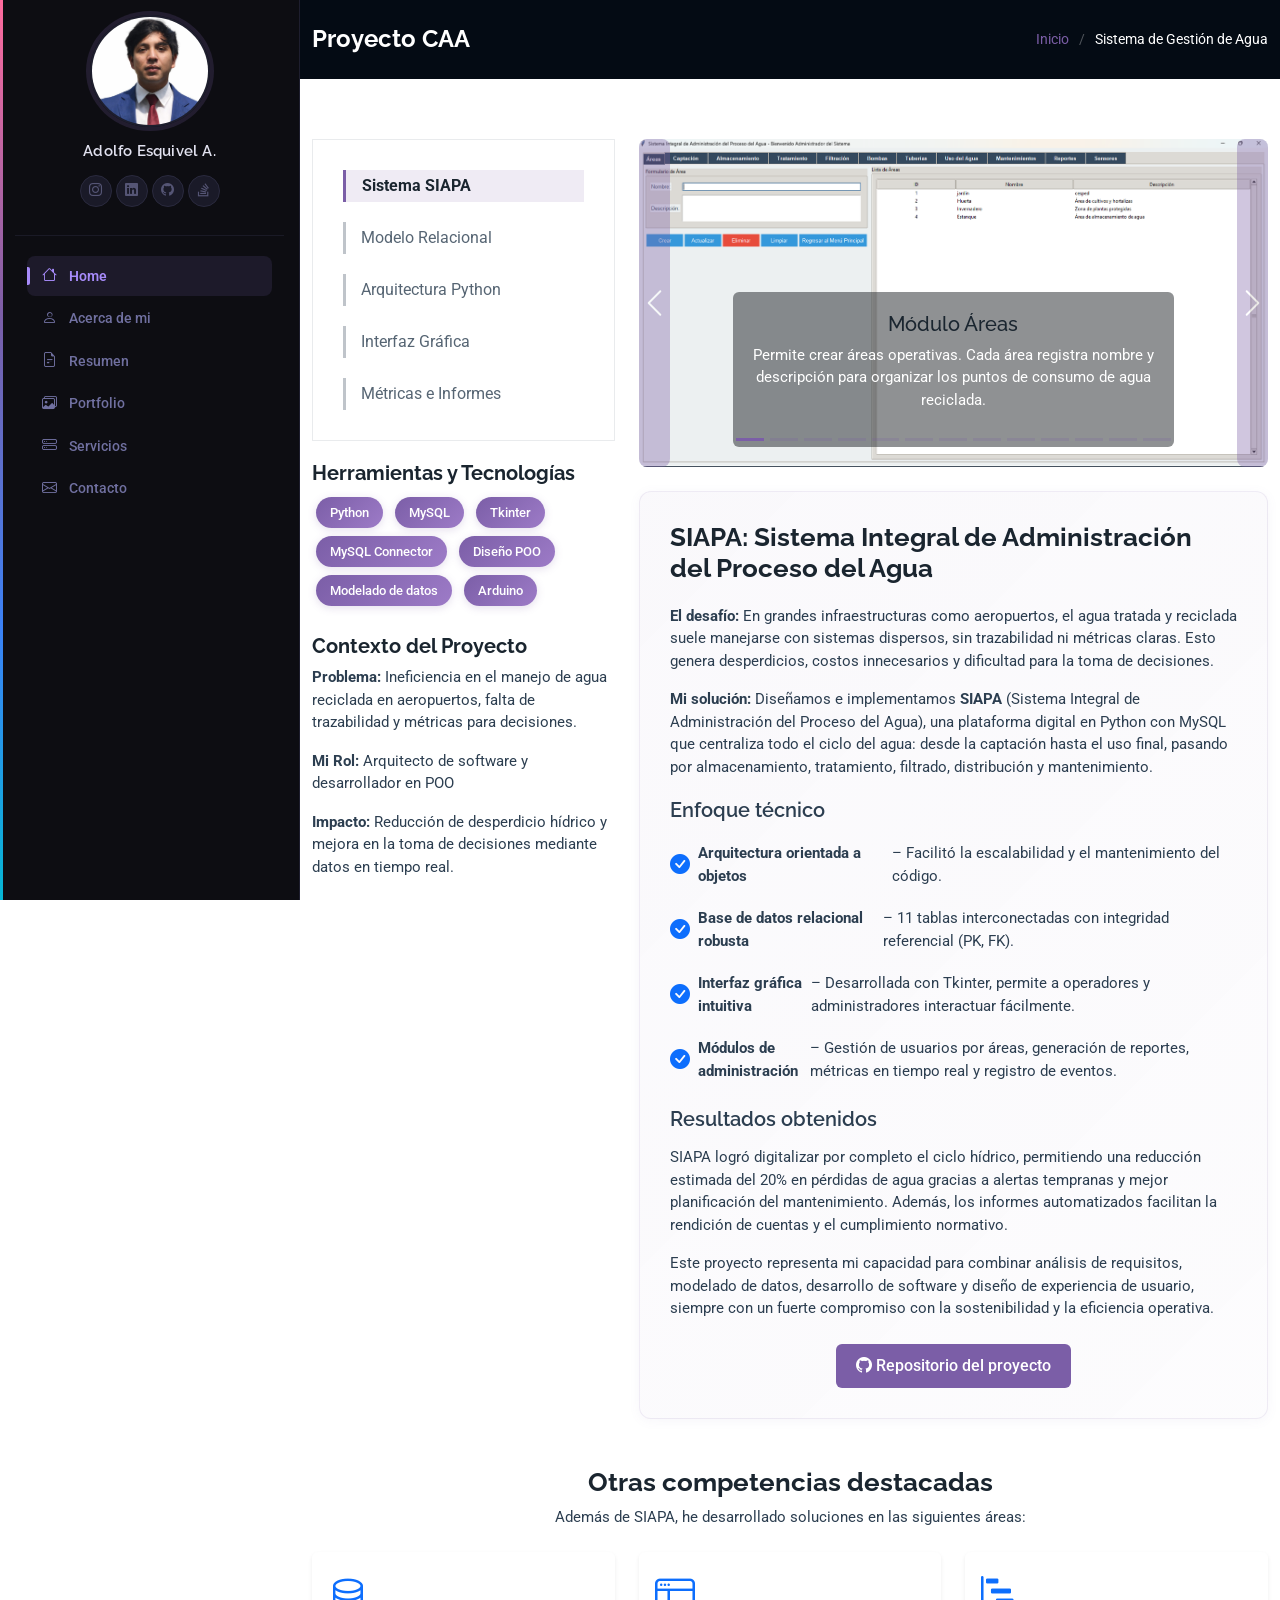
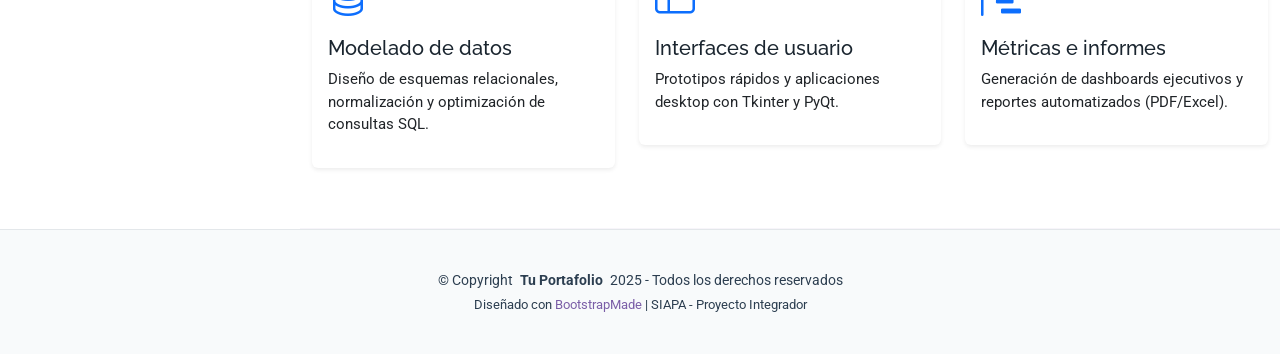
==== commit 31ad058b: "first commit" ====
--- a/iPortfolio/portfolio-details.html
+++ b/iPortfolio/portfolio-details.html
@@ -9,7 +9,7 @@
   <meta content="SIAPA, agua, reciclaje, python, mysql, portafolio" name="keywords">
 
   <!-- Favicons -->
-  <link href="assets/img/favicon.png" rel="icon">
+  <link href="assets/img/image.png" rel="icon">
   <link href="assets/img/apple-touch-icon.png" rel="apple-touch-icon">
 
   <!-- Fonts -->
@@ -174,6 +174,7 @@
         <li><a href="index.html#resumen"><i class="bi bi-file-earmark-text navicon"></i> Resumen</a></li>
         <li><a href="index.html#portfolio"><i class="bi bi-images navicon"></i> Portfolio</a></li>
         <li><a href="index.html#services"><i class="bi bi-hdd-stack navicon"></i> Servicios</a></li>
+        <li><a href="index.html#contact"><i class="bi bi-envelope navicon"></i> Contacto</a></li>
       </ul>
     </nav>
 
@@ -219,6 +220,8 @@
               <span class="badge-skill">MySQL Connector</span>
               <span class="badge-skill">Diseño POO</span>
               <span class="badge-skill">Modelado de datos</span>
+              <span class="badge-skill">Arduino</span>
+
             </p>
 
             <h4 class="mt-4">Contexto del Proyecto</h4>
@@ -359,7 +362,7 @@
                 <strong>El desafío:</strong> En grandes infraestructuras como aeropuertos, el agua tratada y reciclada suele manejarse con sistemas dispersos, sin trazabilidad ni métricas claras. Esto genera desperdicios, costos innecesarios y dificultad para la toma de decisiones.
               </p>
               <p>
-                <strong>Mi solución:</strong> Diseñé e implementé <strong>SIAPA</strong> (Sistema Integral de Administración del Proceso del Agua), una plataforma digital en Python con MySQL que centraliza todo el ciclo del agua: desde la captación hasta el uso final, pasando por almacenamiento, tratamiento, filtrado, distribución y mantenimiento.
+                <strong>Mi solución:</strong> Diseñamos e implementamos <strong>SIAPA</strong> (Sistema Integral de Administración del Proceso del Agua), una plataforma digital en Python con MySQL que centraliza todo el ciclo del agua: desde la captación hasta el uso final, pasando por almacenamiento, tratamiento, filtrado, distribución y mantenimiento.
               </p>
               <h4>Enfoque técnico</h4>
               <ul>
--- a/iPortfolio/assets/css/main.css
+++ b/iPortfolio/assets/css/main.css
@@ -1243,6 +1243,32 @@
   box-shadow: 0 4px 12px rgba(123, 94, 167, 0.3);
 }
 
+/* Contact Button Styles */
+.contact-btn {
+  color: var(--contrast-color);
+  background: var(--accent-color);
+  border: none;
+  padding: 12px 35px;
+  transition: all 0.4s ease;
+  border-radius: 6px;
+  font-weight: 600;
+  letter-spacing: 0.5px;
+  cursor: pointer;
+  text-transform: uppercase;
+  font-size: 14px;
+}
+
+.contact-btn:hover {
+  background: color-mix(in srgb, var(--accent-color), transparent 15%);
+  transform: translateY(-2px);
+  box-shadow: 0 4px 12px rgba(123, 94, 167, 0.3);
+}
+
+.contact-btn:active {
+  transform: translateY(0);
+  box-shadow: 0 2px 6px rgba(123, 94, 167, 0.3);
+}
+
 /*--------------------------------------------------------------
 # Portfolio Details Section
 --------------------------------------------------------------*/
@@ -1374,4 +1400,85 @@
 --------------------------------------------------------------*/
 .starter-section {
   /* Add your styles here */
+}
+/* Estilos para la sección de habilidades técnicas */
+.skills-content {
+    display: flex;
+    flex-wrap: wrap;
+}
+
+.skill-item {
+    padding: 12px 15px;
+    background: #fff;
+    border-radius: 12px;
+    transition: all 0.3s ease;
+    border: 1px solid #eef2f6;
+}
+
+.skill-item:hover {
+    transform: translateX(8px);
+    border-color: #9d14dd;
+    box-shadow: 0 5px 15px rgba(0, 0, 0, 0.05);
+}
+
+.skill-icon {
+    object-fit: contain;
+    border-radius: 10px;
+    background-color: #f8f9fa;
+    padding: 6px;
+    transition: transform 0.3s ease;
+}
+
+.skill-item:hover .skill-icon {
+    transform: scale(1.05);
+}
+
+.skill-name {
+    font-size: 1rem;
+    color: #2c3e50;
+    min-width: 160px;
+}
+
+.badge {
+    font-size: 0.75rem;
+    padding: 6px 14px;
+    border-radius: 30px;
+    font-weight: 500;
+    letter-spacing: 0.3px;
+}
+
+.badge.bg-primary {
+    background: linear-gradient(135deg, #9d14dd 0%, #0e6b9b 100%) !important;
+    color: white;
+}
+
+.badge.bg-info {
+    background: linear-gradient(135deg, #9d17b8 0%, #0f6b7a 100%) !important;
+    color: white;
+}
+
+.badge.bg-secondary {
+    background: linear-gradient(135deg, #ca4ec4 0%, #495057 100%) !important;
+    color: white;
+}
+
+@media (max-width: 768px) {
+    .skill-item .d-flex {
+        flex-wrap: wrap;
+        gap: 10px;
+    }
+    
+    .skill-level {
+        margin-left: 0 !important;
+        margin-top: 5px;
+    }
+    
+    .skill-name {
+        min-width: auto;
+        flex: 1;
+    }
+    
+    .skill-item {
+        padding: 12px;
+    }
 }
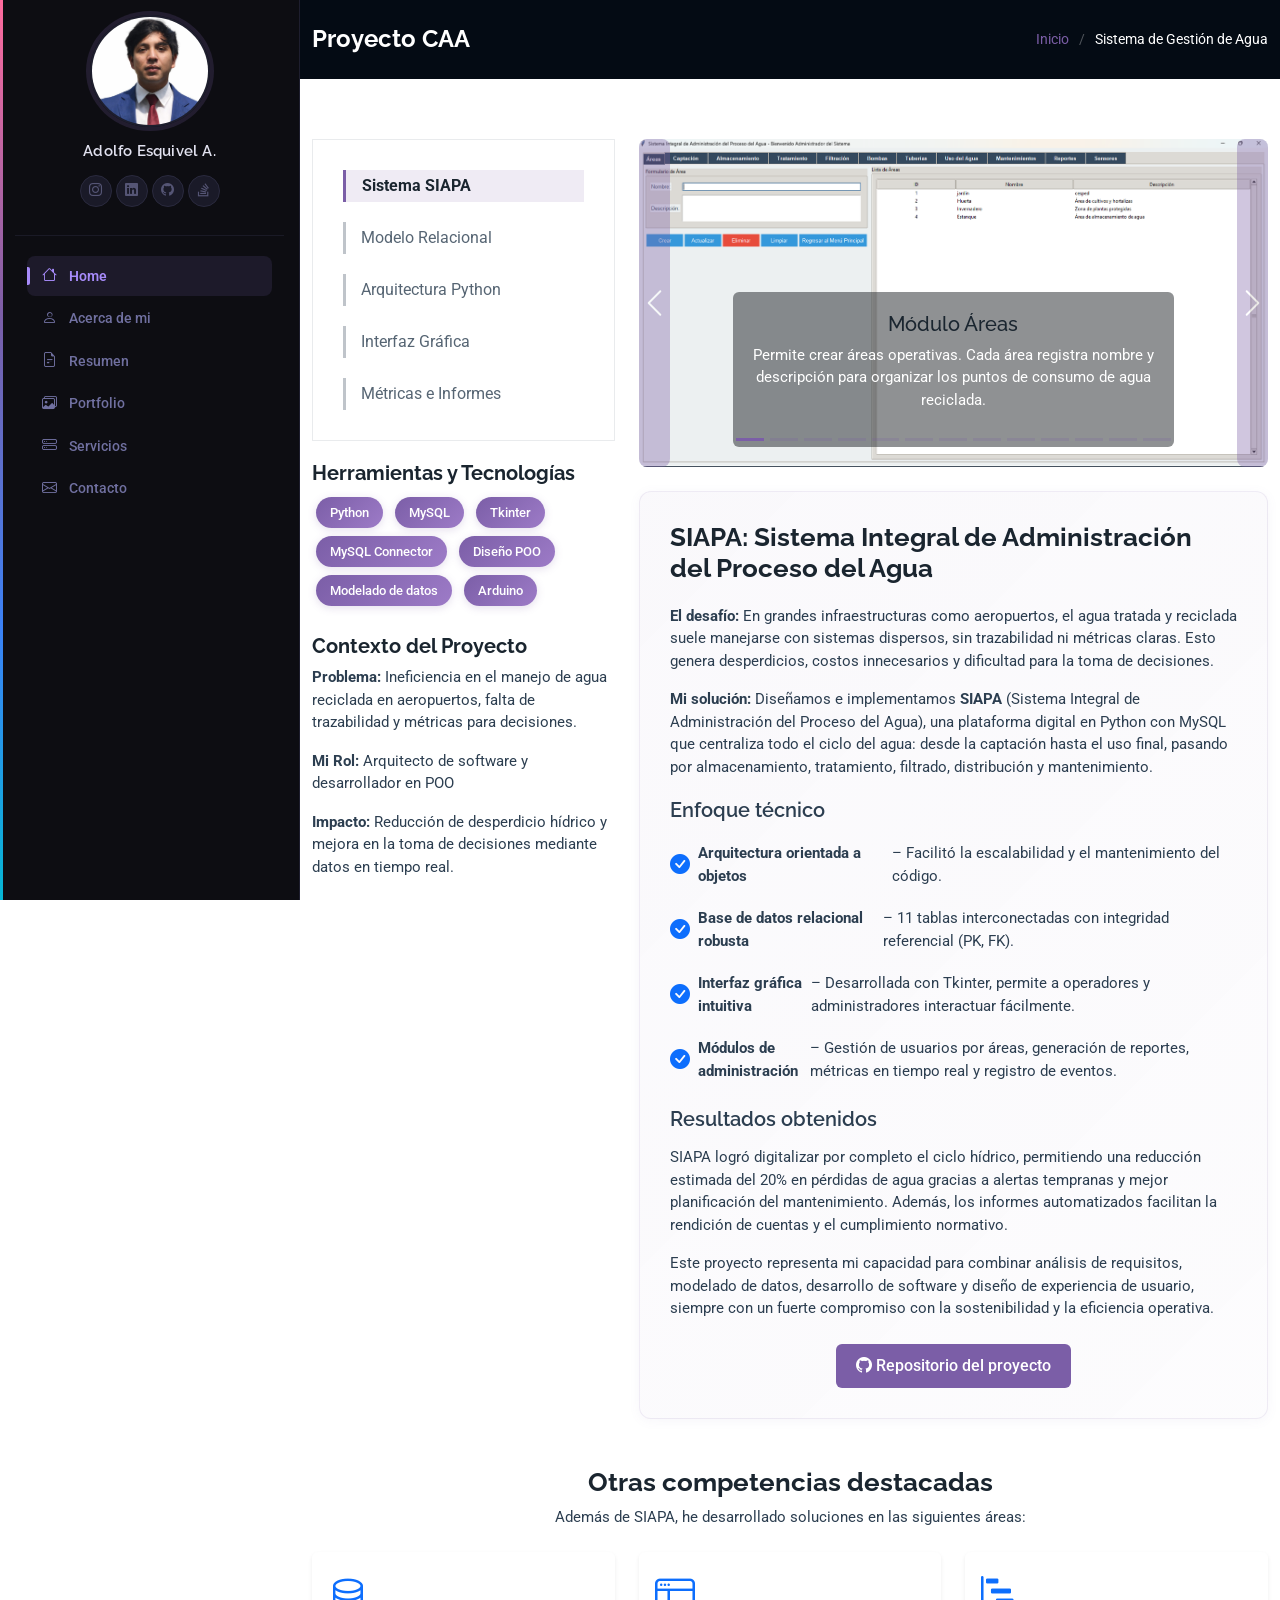
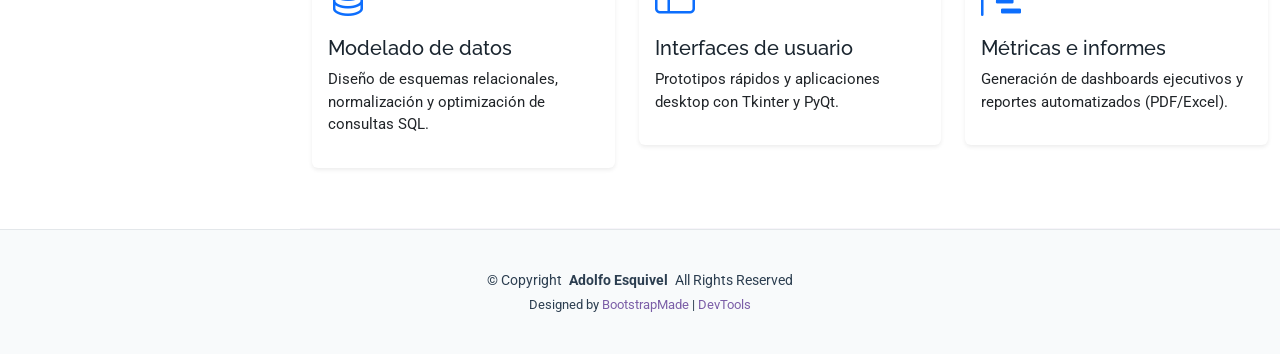
==== commit 929ae7d1: "haciendo cambios" ====
--- a/iPortfolio/portfolio-details.html
+++ b/iPortfolio/portfolio-details.html
@@ -423,14 +423,21 @@
   </main>
 
   <footer id="footer" class="footer position-relative light-background">
+
     <div class="container">
-      <div class="copyright text-center">
-        <p>© <span>Copyright</span> <strong class="px-1 sitename">Tu Portafolio</strong> <span>2025 - Todos los derechos reservados</span></p>
+      <div class="copyright text-center ">
+        <p>© <span>Copyright</span> <strong class="px-1 sitename">Adolfo Esquivel</strong> <span>All Rights Reserved</span></p>
       </div>
       <div class="credits">
-        Diseñado con <a href="https://bootstrapmade.com/">BootstrapMade</a> | SIAPA - Proyecto Integrador
+        <!-- All the links in the footer should remain intact. -->
+        <!-- You can delete the links only if you've purchased the pro version. -->
+        <!-- Licensing information: https://bootstrapmade.com/license/ -->
+        <!-- Purchase the pro version with working PHP/AJAX contact form: [buy-url] -->
+        Designed by <a href="https://bootstrapmade.com/">BootstrapMade</a> | <a href="https://bootstrapmade.com/tools/">DevTools</a>
       </div>
     </div>
+    
+
   </footer>
 
   <!-- Scroll Top -->
